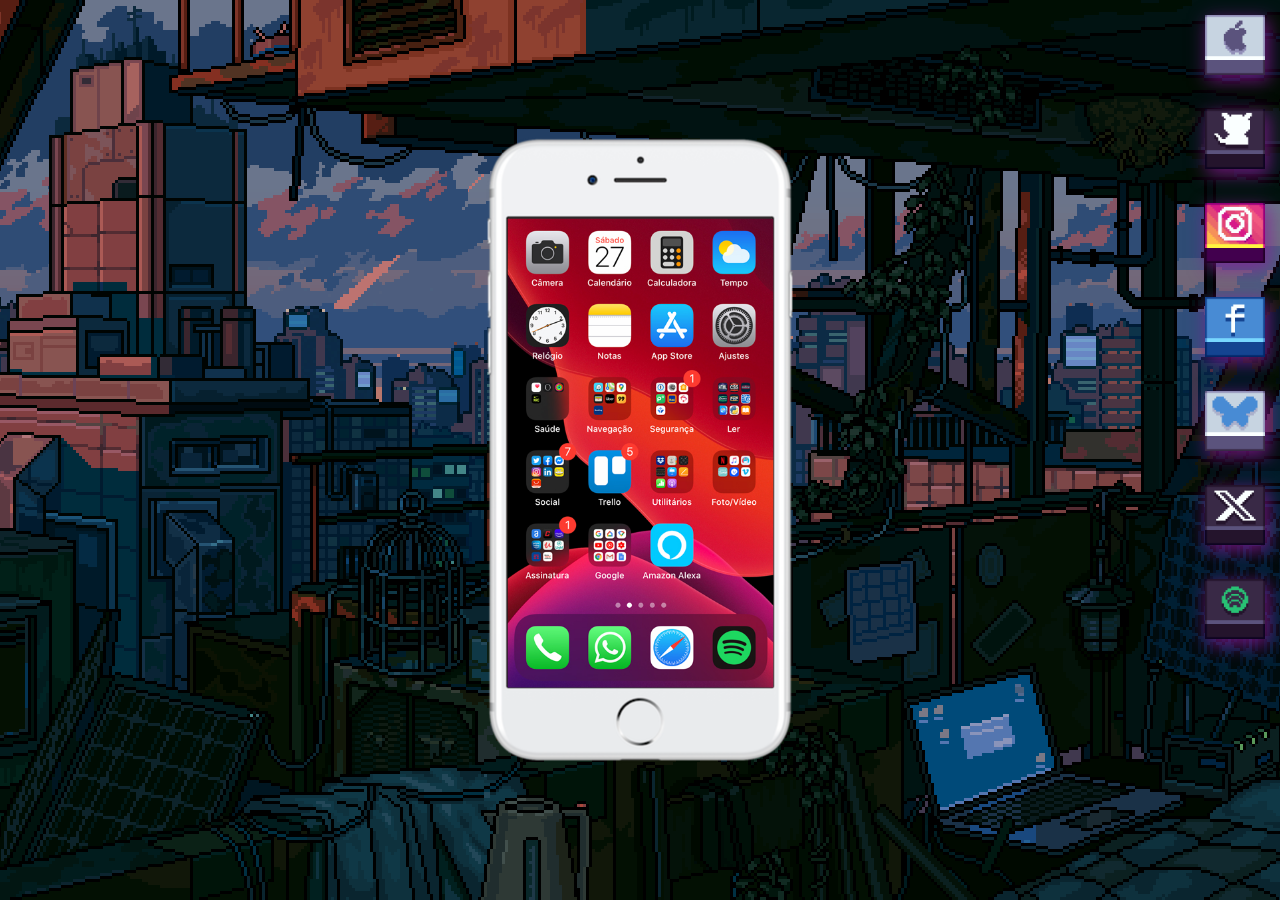
==== index.html @ 37c897f7 "Criado perfil de redes" ====
<!DOCTYPE html>
<html lang="pt_br">
<head>
    <meta charset="UTF-8">
    <meta name="viewport" content="width=device-width, initial-scale=1.0">
    <title>Redes Sociais Jeff</title>
    <link rel="shortcut icon" href="imagens/PEIXE.png" type="image/x-icon">
    <link rel="stylesheet" href="./Estilos/style.css">
</head>
<body>
    <main>
        <section id="telefone">
          <iframe src="home.html" name="frame"  id="tela" frameborder="0"></iframe>  
        
        </section>
        <SEction id="redes">
            <a href="home.html" target="frame"class="botao"><img src="imagens/botao_home.png" alt="Home"></a><br>
            <a href="github.html" target="frame"class="botao"><img src="imagens/botao_github.png" alt="Github"></a><br>
            <a href="instagram.html" target="frame"class="botao"><img src="imagens/botao_instagram.png" alt="Instagram"></a><br>
            <a href="facebook.html" target="frame"class="botao"><img src="imagens/botao_facebook.png" alt="facebook"></a><br> 
            <a href="bluesky.html" target="frame"class="botao"><img src="imagens/botao_bluesky.png" alt="bluesky"></a><br>
            <a href="twitter.html" target="frame"class="botao"><img src="imagens/botao_x.png" alt="x"></a><br>
            <a href="spotify.html" target="frame"class="botao"><img src="imagens/botao_spotify.png" alt="spotify"></a>
        </SEction>
    </main>
</body>
</html>
---- Estilos/style.css ----
@charset "UTF-8";

*{
    padding: 0;
    margin: 0;
}

main, body{
    height: 100vh;
    width: 100vw;
    background-color: black;
}

main{
    position: relative;
    background: url(../imagens/tela.gif) center top no-repeat fixed;
    background-size: cover;
    height: 100vh;
}

#telefone{
    position: absolute;
    height: 627px;
    width: 311px;
    top: 50%;
    left: 50%;
    transform: translate(-50%,-50%);
    background:  url(../imagens/frame-iphone.png) top center no-repeat fixed;
    
}


#tela{
    position: relative;
    top: 13%;
    left: 7.3%;
    width: 266px;
    height: 470px;

}

#redes img{
    position: relative;
    width:60px ; 
    margin: 15px;
    box-shadow: 3px 5px 17px 1px rgb(141 24 157 / 73%);
}    

#redes{
    text-align: right;
}

#redes img:hover{
    box-shadow: 1px 6px 4px 2px rgb(141 24 157 / 73%);
    transition-duration: 0.5s;
}

#redes img:active{
    box-shadow: 1px 6px 4px 2px rgba(60, 180, 23, 0.73);
    transform: translate(-2px, -1px);
    transition-duration: 0.5s;
    
   
}
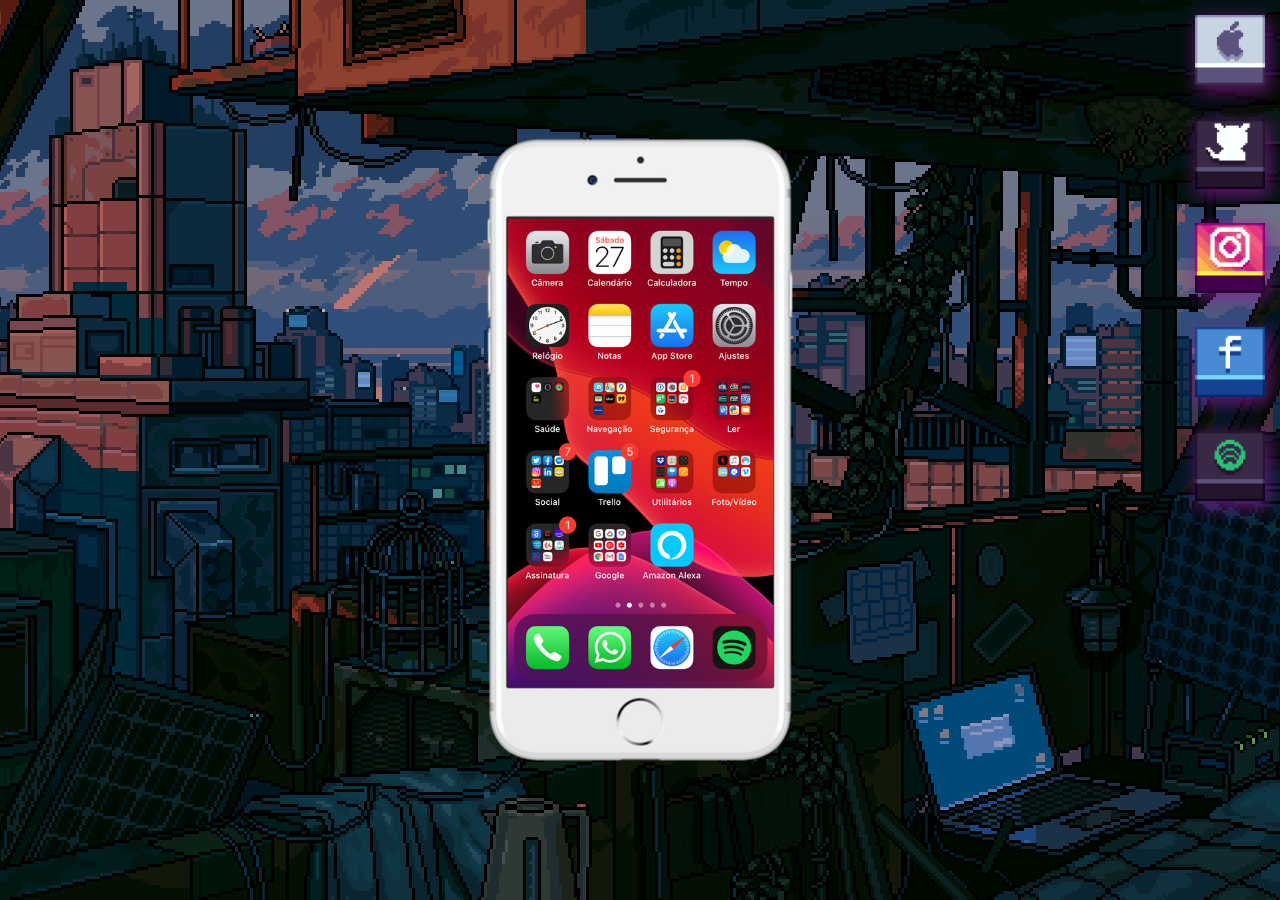
==== commit a575e6a8: "Atualização" ====
--- a/index.html
+++ b/index.html
@@ -18,8 +18,6 @@
             <a href="github.html" target="frame"class="botao"><img src="imagens/botao_github.png" alt="Github"></a><br>
             <a href="instagram.html" target="frame"class="botao"><img src="imagens/botao_instagram.png" alt="Instagram"></a><br>
             <a href="facebook.html" target="frame"class="botao"><img src="imagens/botao_facebook.png" alt="facebook"></a><br> 
-            <a href="bluesky.html" target="frame"class="botao"><img src="imagens/botao_bluesky.png" alt="bluesky"></a><br>
-            <a href="twitter.html" target="frame"class="botao"><img src="imagens/botao_x.png" alt="x"></a><br>
             <a href="spotify.html" target="frame"class="botao"><img src="imagens/botao_spotify.png" alt="spotify"></a>
         </SEction>
     </main>
--- a/Estilos/style.css
+++ b/Estilos/style.css
@@ -41,7 +41,7 @@
 
 #redes img{
     position: relative;
-    width:60px ; 
+    width:70px ; 
     margin: 15px;
     box-shadow: 3px 5px 17px 1px rgb(141 24 157 / 73%);
 }    
